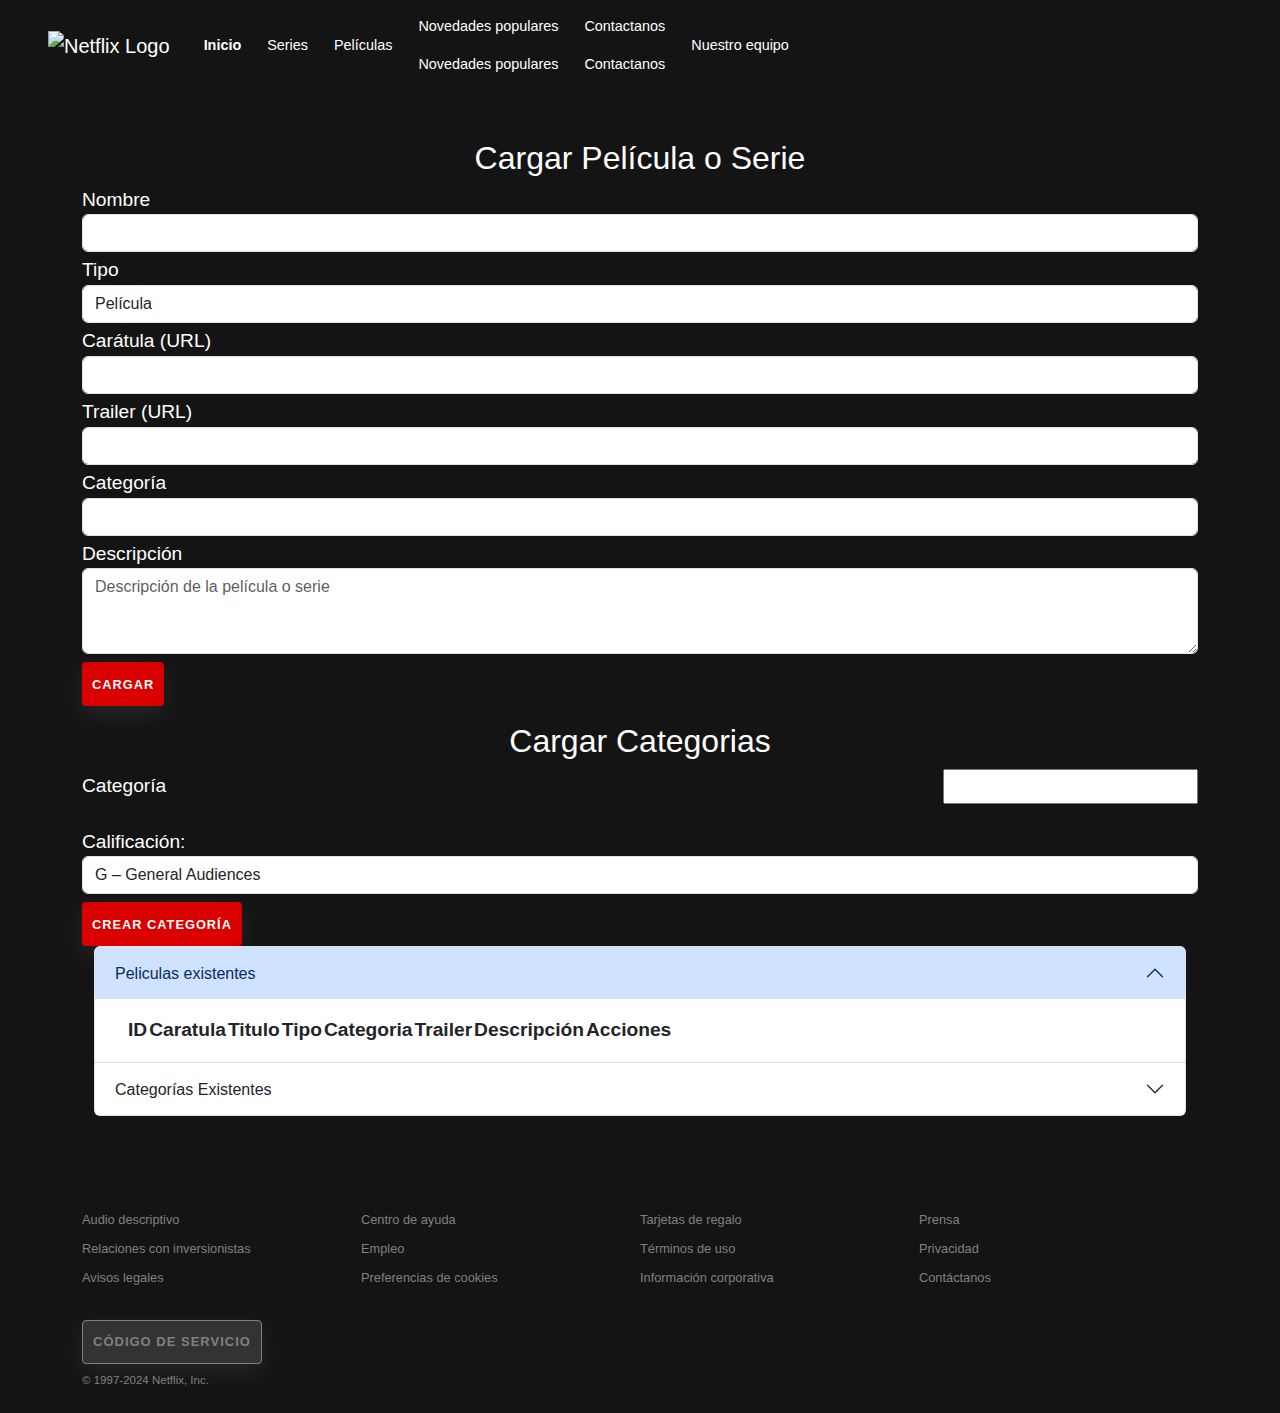
==== pages/admin.html @ c62359a5 "Mergeado con correccionFinal2" ====
<!DOCTYPE html>
<html lang="es">
  <head>
  <head>
    <meta charset="UTF-8" />
    <meta name="viewport" content="width=device-width, initial-scale=1.0" />
    <meta
      name="keywords"
      content="Netflix, netflix, streaming, movies, series, premieres"
    />
    <meta
      name="description"
      content="Segundo proyecto de Rolling imitacion de Netflix"
    />
    <meta
      name="author"
      content="Grupo 2: Jose Lobo, Santiago Puertas, Leandro Vinticol"
    />
    <link
      rel="shortcut icon"
      href="https://seeklogo.com/images/N/netflix-n-logo-0F1ED3EBEB-seeklogo.com.png"
      type="image/x-icon"
    />
    <link
      rel="shortcut icon"
      href="https://seeklogo.com/images/N/netflix-n-logo-0F1ED3EBEB-seeklogo.com.png"
      type="image/x-icon"
    />
    <link
      href="https://cdn.jsdelivr.net/npm/bootstrap@5.3.3/dist/css/bootstrap.min.css"
      rel="stylesheet"
      integrity="sha384-QWTKZyjpPEjISv5WaRU9OFeRpok6YctnYmDr5pNlyT2bRjXh0JMhjY6hW+ALEwIH"
      crossorigin="anonymous"
    />
    <script
      src="https://cdn.jsdelivr.net/npm/bootstrap@5.3.3/dist/js/bootstrap.bundle.min.js"
      integrity="sha384-YvpcrYf0tY3lHB60NNkmXc5s9fDVZLESaAA55NDzOxhy9GkcIdslK1eN7N6jIeHz"
      crossorigin="anonymous"
    ></script>
    <script
      defer
      src="https://cdn.jsdelivr.net/npm/bootstrap@5.3.3/dist/js/bootstrap.bundle.min.js"
      integrity="sha384-YvpcrYf0tY3lHB60NNkmXc5s9fDVZLESaAA55NDzOxhy9GkcIdslK1eN7N6jIeHz"
      crossorigin="anonymous"
    ></script>
    <script
      src="https://kit.fontawesome.com/3926a4efb9.js"
      crossorigin="anonymous"
    ></script>
    <link rel="stylesheet" href="../css/common.css" />
    <link rel="stylesheet" href="../css/common.css" />
    <link rel="stylesheet" href="../css/styles.css" />
    <title>Administrador</title>
  </head>
  <body class="p-0">
    <header>
      <div class="justify-content-between">
        <nav id="navbar" class="navbar navbar-expand-lg navbar-dark px-5">
          <a class="navbar-brand" href="../index.html">
            <img
              src="https://www.freepnglogos.com/uploads/netflix-logo-0.png"
              width="100"
              alt="Netflix Logo"
            />
          </a>
          <button
            class="navbar-toggler"
            type="button"
            data-bs-toggle="collapse"
            data-bs-target="#navbarNav"
            aria-controls="navbarNav"
            aria-expanded="false"
            aria-label="Toggle navigation"
          >
            <span class="navbar-toggler-icon"></span>
          </button>
          <div class="collapse navbar-collapse" id="navbarNav">
            <ul class="navbar-nav me-auto d-flex align-items-center">
              <li class="nav-item">
                <a class="nav-link active" href="../index.html">Inicio</a>
              </li>
              <li class="nav-item">
                <a class="nav-link" href="./error404.html">Series</a>
              </li>
              <li class="nav-item">
                <a class="nav-link" href="./error404.html">Películas</a>
              </li>
              <li class="nav-item">
                <a class="nav-link" href="./error404.html">Novedades populares</a>
                <a class="nav-link" href="./error404.html"
                  >Novedades populares</a
                >
              </li>
              <li class="nav-item">
                <a class="nav-link" href="./contactanos.html">Contactanos</a>
                <a class="nav-link" href="./contactanos.html">Contactanos</a>
              </li>
              <li class="nav-item">
                <a class="nav-link" href="./nuestroEquipo.html"
                  >Nuestro equipo</a
                >
              </li>
            </ul>
            <div class="d-flex align-items-center ms-auto text-light">
              <button
                class="search-btn nav-link"
                data-bs-toggle="modal"
                data-bs-target="#searchModal"
              >
                <i class="fas fa-search"></i>
              </button>
              <a class="nav-link" href="#"><i class="fas fa-bell"></i></a>
              <a
                class="ms-2"
                id="btnLogin"
                type="button"
                class="text-center"
                data-bs-toggle="modal"
                data-bs-target="#modal"
              >
                <i class="fas fa-user-circle"></i>
              </a>
            </div>
          </div>
        </nav>
      </div>
    </header>
    <main>
      <!-- Modal del buscador -->
      <div
        class="modal fade search-modal"
        id="searchModal"
        tabindex="-1"
        aria-labelledby="searchModalLabel"
        aria-hidden="true"
      >
        <div class="modal-dialog">
          <div class="modal-content">
            <div class="modal-header">
              <h5 class="modal-title" id="searchModalLabel">Buscar</h5>
              <button
                type="button"
                class="btn-close"
                data-bs-dismiss="modal"
                aria-label="Close"
              ></button>
            </div>
            <div class="modal-body list-modal">
              <input
                type="text"
                id="searchInput"
                class="form-control"
                placeholder="Pelicula o Categoria"
              />
              <ul id="searchResults" class="list-group mt-3"></ul>
            </div>
          </div>
        </div>
      </div>
      <div class="container mt-5 text-white">
        <h2 class="text-center">Cargar Película o Serie</h2>
        <article id="alert-edicion-peli" class="alert alert-warning d-none">
          Atencion: estás editando la pelicula
          <span id="peli-edicion"></span>
        </article>
        <form id="formularioPeliculas">
          <div class="form-group my-1">
            <label for="nombre">Nombre</label>
            <input
              type="text"
              class="form-control"
              id="nombre"
              placeholder="Nombre de la película o serie"
            />
          </div>
          <div class="form-group my-1">
            <label for="tipo">Tipo</label>
            <select class="form-control" id="tipo">
              <option value="pelicula">Película</option>
              <option value="serie">Serie</option>
            </select>
          </div>
          <div class="form-group my-1">
            <label for="caratula">Carátula (URL)</label>
            <input
              type="text"
              class="form-control"
              id="caratula"
              placeholder="URL de la imagen de la carátula"
            />
          </div>
          <div class="form-group my-1">
            <label for="trailer">Trailer (URL)</label>
            <input
              type="text"
              class="form-control"
              id="trailer"
              placeholder="URL del trailer"
            />
          </div>
          <div class="form-group my-1">
            <label for="categoria">Categoría</label>
            <select class="form-control" id="categoria">
              <option value="accion">Acción</option>
              <option value="comedia">Comedia</option>
              <option value="drama">Drama</option>
              <option value="fantasia">Fantasía</option>
              <option value="terror">Terror</option>
              <option value="documental">Documental</option>
            </select>
          </div>
          <div class="form-group">
            <label for="descripcion">Descripción</label>
            <textarea
              class="form-control"
              id="descripcion"
              rows="3"
              placeholder="Descripción de la película o serie"
            ></textarea>
          </div>
          <button type="submit" class="btn bred btn-block mt-2" id="formulario">
            Cargar
          </button>
          <button
            id="button-cancelar"
            type="button"
            class="d-none btn btn-secondary"
          >
            Cancelar edicion
          </button>
        </form>
      </div>

      <div class="text-white container my-3">
        <h2 class="text-center">Cargar Categorias</h2>
        <div>
          <form
            id="categoriaForma"
            class="form-inline d-flex justify-content-between align-items-center"
          >
            <label for="categoria">Categoría</label
            ><input type="text" id="nombreCat" name="nombre" />
          
        </div>
        <div>
          <div class="mt-4">
            <label for="calificacion">Calificación:</label>
            <select class="form-control" id="calificacion">
              <option value="G">G – General Audiences</option>
              <option value="PG">PG – Parental Guidance Suggested</option>
              <option value="PG-13">PG-13 – Parents Strongly Cautioned</option>
              <option value="R">R – Restricted</option>
              <option value="NC-17">NC-17 – Adults Only</option>
            </select>
          </div>
          <div>
            <button
              type="submit"
              class="btn bred btn-block mt-2"
              id="categoriaForm"
            >
              Crear Categoría
            </button>
          </form>
          </div>
        </div>
      </form>
      <div class="accordion container" id="accordion">
        <div class="accordion-item">
          <h2 class="accordion-header">
            <button
              class="accordion-button"
              type="button"
              data-bs-toggle="collapse"
              data-bs-target="#collapseOne"
              aria-expanded="true"
              aria-controls="collapseOne"
            >
              Peliculas existentes
            </button>
          </h2>
          <div
            id="collapseOne"
            class="accordion-collapse collapse show"
            data-bs-parent="#accordion"
          >
            <div class="accordion-body">
              <div class="container">
                <table>
                  <thead>
                    <tr>
                      <th>ID</th>
                      <th>Caratula</th>
                      <th>Titulo</th>
                      <th>Tipo</th>
                      <th>Categoria</th>
                      <th>Trailer</th>
                      <th>Descripción</th>
                      <th>Acciones</th>
                    </tr>
                  </thead>
                  <tbody id="tbody-peliculas"></tbody>
                </table>
              </div>
            </div>
          </div>
        </div>
        <div class="accordion-item">
          <h2 class="accordion-header">
            <button
              class="accordion-button collapsed"
              type="button"
              data-bs-toggle="collapse"
              data-bs-target="#collapseTwo"
              aria-expanded="false"
              aria-controls="collapseTwo"
            >
              Categorías Existentes
            </button>
          </h2>
          <div
            id="collapseTwo"
            class="accordion-collapse collapse"
            data-bs-parent="#accordion"
          >
            <div class="accordion-body">
              <div class="container">
                <h4>Categorías Existentes</h4>
                <table id="tablaCategorias">
                  <thead>
                    <tr>
                      <th>Nombre</th>
                      <th>Calificación</th>
                      <th>Acciones</th>
                    </tr>
                  </thead>
                  <tbody></tbody>
                </table>
              </div>
            </div>
          </div>
        </div>
      </div>
    </main>
    <footer class="footer mt-4 py-4 text-white">
      <div class="container">
        <div class="row">
          <div class="col-md-12 mb-3">
            <a href="https://www.facebook.com/Netflixmx" class="social-icon"
              ><i class="fab fa-facebook-f"></i
            ></a>
            <a href="https://www.instagram.com/NetflixLAT/" class="social-icon"
              ><i class="fab fa-instagram"></i
            ></a>
            <a href="https://x.com/netflixLAT" class="social-icon"
              ><i class="fab fa-twitter"></i
            ></a>
            <a
              href="https://www.youtube.com/channel/UC5ZiUaIJ2b5dYBYGf5iEUrA"
              class="social-icon"
              ><i class="fab fa-youtube"></i
            ></a>
          </div>
          <div class="row">
            <div class="col-sm-6 col-md-3">
              <ul class="text-start">
                <li><a href="./error404.html">Audio descriptivo</a></li>
                <li><a href="./error404.html">Relaciones con inversionistas</a></li>
                <li><a href="./error404.html">Avisos legales</a></li>
              </ul>
            </div>
            <div class="col-sm-6 col-md-3">
              <ul class="text-start">
                <li><a href="./error404.html">Centro de ayuda</a></li>
                <li><a href="./error404.html">Empleo</a></li>
                <li><a href="./error404.html">Preferencias de cookies</a></li>
              </ul>
            </div>
            <div class="col-sm-6 col-md-3">
              <ul class="text-start">
                <li><a href="./error404.html">Tarjetas de regalo</a></li>
                <li><a href="./error404.html">Términos de uso</a></li>
                <li><a href="./error404.html">Información corporativa</a></li>
              </ul>
            </div>
            <div class="col-sm-6 col-md-3">
              <ul class="text-start">
                <li><a href="./error404.html">Prensa</a></li>
                <li><a href="./error404.html">Privacidad</a></li>
                <li><a href="./error404.html">Contáctanos</a></li>
              </ul>
            </div>
          </div>
          <div class="row mt-3">
            <div class="col-md-12">
              <button class="btn btn-sm">Código de servicio</button>
              <p class="mt-2">© 1997-2024 Netflix, Inc.</p>
            </div>
          </div>
        </div>
      </div>
    </footer>
  </body>
  <script type="module" src="/js/admin/app.js"></script>
  <script type="module" src="/js/admin/objs/Categoria.js"></script>
  <script src="https://cdn.jsdelivr.net/npm/sweetalert2@11"></script>
  <script type="module" src="../js/common.js"></script>
</html>
---- css/common.css ----
:root {
  --red: #db0000;
  --background: #141414;
  --secondary: #808080;
}

::-webkit-scrollbar {
  width: 10px;
}

::-webkit-scrollbar-track {
  background: var(--background);
}

::-webkit-scrollbar-thumb {
  background-color: var(--red);
  border-radius: 10px;
}

#btnLogin {
  background-color: transparent;
  border: none;
  color: #db0b10;
}

.invert {
  filter: invert(1);
}

header {
  transition: background-color 0.1s;
  background-color: rgba(0, 0, 0, 0.7);
  font-size: 0.9rem;
}

main {
  background-color: #141414;
  width: 100%;
  height: 100%;
  & .bred {
    padding: 5px 10px;
    color: #ffffff;
    background-color: var(--red);
    font-size: 0.8rem;
    &:hover {
      background: #db000093;
    }
  }
}

body {
  background: var(--background);
  font-family: "Open Sans", sans-serif;
  font-size: larger;
}

footer {
  font-size: 0.8rem;
}
h1,
h2,
p,
label {
  color: white;
}

.contenedor {
  width: 90%;
  margin: auto;
}

.navbar {
  transition: background-color 0.5s;
}

.navbar.transparent {
  background-color: transparent;
}

.navbar.solid {
  background-color: var(--background);
}

.navbar-nav .nav-item .nav-link {
  color: #ffffff;
}
.navbar-nav .nav-item .nav-link.active {
  font-weight: bold;
}
.navbar-nav .nav-item .nav-link:hover {
  color: #b3b3b3;
}

.custom-input {
  background-color: rgba(255, 255, 255, 0.5);
  border: 1px solid rgba(255, 255, 255, 0.5);
  color: #ffffff;
}

.custom-input::placeholder {
  color: rgba(255, 255, 255, 0.7);
}

.custom-input:focus {
  background-color: rgba(255, 255, 255, 0.7);
  border: 1px solid rgba(255, 255, 255, 0.7);
  outline: none;
}

.navbar .form-control.me-2 {
  margin-right: 10px;
}

.navbar .nav-link {
  margin-left: 10px;
}

.search-btn {
  background: none;
  color: #ffffff;
  border: none;
  cursor: pointer;
  font-size: 0.9rem;
}

.search-modal .modal-content {
  background: rgba(0, 0, 0, 0.8);
  color: #ffffff;
  border: none;
}

.search-modal .form-control {
  background: transparent;
  border: 1px solid #ffffff;
  color: #ffffff;
}

.search-modal .form-control::placeholder {
  color: #ccc;
}

#searchResults {
  max-height: 200px;
  overflow-y: auto;
}

#searchResults .list-group-item {
  cursor: pointer;
  background-color: var(--background);
  & a{
    text-decoration: none;
    color: #ffffff;
  }
}

#searchResults .list-group-item:hover {
  background-color: rgba(255, 255, 255, 0.1);
}

.footer {
  border-top: 1px solid var(--background);
}

.footer ul {
  padding: 0;
  list-style: none;
  text-align: center;
}

.footer ul li {
  margin-bottom: 10px;
}

.footer ul li a {
  color: var(--secondary);
  text-decoration: none;
}

.footer ul li a:hover {
  text-decoration: underline;
}

.footer .social-icon {
  font-size: 1.5em;
  margin: 0 10px;
  color: #ccc;
  text-decoration: none;
}

.footer .social-icon:hover {
  color: #ffffff;
}

.footer p {
  margin: 0;
  font-size: 0.9em;
  color: var(--secondary);
}

.footer button {
  border: 1px solid var(--secondary);
  color: var(--secondary);
  padding: 5px 10px;
  cursor: pointer;
}

.footer button:hover {
  color: #ffffff;
  border-color: #ffffff;
}

@media screen and (max-width: 800px) {
  header .logotipo {
    margin-bottom: 10px;
    font-size: 30px;
  }

  .pelicula-principal {
    font-size: 14px;
  }

  .pelicula-principal .descripcion {
    max-width: 100%;
  }

  .navbar {
    background-color: var(--background) !important;
    transition: background-color 0.3s ease;
  }

  .navbar-nav .nav-item {
    text-align: start;
    margin: 10px 0;
  }

  .navbar-nav .nav-item .nav-link {
    padding: 0.5rem 1rem;
  }

  .navbar-collapse {
    text-align: center;
  }

  .peliculas-carousel .contenedor-carousel {
    overflow: visible;
  }

  .peliculas-carousel .contenedor-carousel .carousel {
    display: grid;
    grid-template-columns: repeat(3, 1fr);
    gap: 20px;
  }

  .peliculas-carousel .indicadores,
  .peliculas-carousel .flecha-izquierda,
  .peliculas-carousel .flecha-derecha,
  .peliculas-carousel
    .contenedor-principal
    .contenedor-carousel
    .carousel
    .pelicula-hidden {
    display: none;
  }
}

.modal-content {
  background: transparent;
  border: none;
  box-shadow: none;
}
.modal {
  backdrop-filter: blur(15px);
  background-color: #0000000e;
}
h6 span {
  padding: 0 20px;
  text-transform: uppercase;
  font-weight: 700;
}
a {
  cursor: pointer;
  transition: all 200ms linear;
}
a:hover {
  text-decoration: none;
}
.link {
  color: #ffffff;
}
.link:hover {
  color: #ffffff;
}
.rojo-netflix {
  color: #db0000;
}

[type="checkbox"]:checked,
[type="checkbox"]:not(:checked) {
  position: absolute;
  left: -9999px;
}
.checkbox:checked + label,
.checkbox:not(:checked) + label {
  position: relative;
  display: block;
  text-align: center;
  width: 60px;
  height: 16px;
  border-radius: 8px;
  padding: 0;
  margin: 10px auto;
  cursor: pointer;
  background-color: #ffffff;
}
.checkbox:checked + label:before,
.checkbox:not(:checked) + label:before {
  position: absolute;
  display: block;
  width: 36px;
  height: 36px;
  border-radius: 50%;
  color: #ffffff;
  background-color: #831010;
  font-family: "unicons";
  content: "\eb4f";
  z-index: 20;
  top: -10px;
  left: -10px;
  line-height: 36px;
  text-align: center;
  font-size: 24px;
  transition: all 0.5s ease;
}
.checkbox:checked + label:before {
  transform: translateX(44px) rotate(-270deg);
}

.card-3d-wrap {
  position: relative;
  width: 440px;
  max-width: 100%;
  height: 400px;
  -webkit-transform-style: preserve-3d;
  transform-style: preserve-3d;
  perspective: 800px;
  margin-top: 60px;
}
.card-3d-wrapper {
  width: 100%;
  height: 100%;
  position: absolute;
  top: 0;
  left: 0;
  -webkit-transform-style: preserve-3d;
  transform-style: preserve-3d;
  transition: all 600ms ease-out;
}
.card-front,
.card-back {
  width: 100%;
  height: 100%;
  background-color: #141414;

  background-position: bottom center;
  background-repeat: no-repeat;
  background-size: 300%;
  position: absolute;
  border-radius: 6px;
  left: 0;
  top: 0;
  -webkit-transform-style: preserve-3d;
  transform-style: preserve-3d;
  -webkit-backface-visibility: hidden;
  -moz-backface-visibility: hidden;
  -o-backface-visibility: hidden;
  backface-visibility: hidden;
}
.card-back {
  transform: rotateY(180deg);
}
.checkbox:checked ~ .card-3d-wrap .card-3d-wrapper {
  transform: rotateY(180deg);
}
.center-wrap {
  position: absolute;
  width: 100%;
  padding: 0 35px;
  top: 50%;
  left: 0;
  transform: translate3d(0, -50%, 35px) perspective(100px);
  z-index: 20;
  display: block;
}

.form-group {
  position: relative;
  display: block;
  margin: 0;
  padding: 0;
}
.form-style {
  padding: 13px 20px;
  padding-left: 55px;
  height: 48px;
  width: 100%;
  font-weight: 500;
  border-radius: 4px;
  font-size: 14px;
  line-height: 22px;
  letter-spacing: 0.5px;
  outline: none;
  color: #ffffff;
  background-color: #333333;
  border: none;
  -webkit-transition: all 200ms linear;
  transition: all 200ms linear;
  box-shadow: 0 4px 8px 0 rgba(175, 154, 154, 0.2);
}
.form-style:focus,
.form-style:active {
  border: none;
  outline: none;
  box-shadow: 0 4px 8px 0 rgba(21, 21, 21, 0.2);
}
.input-icon {
  position: absolute;
  top: 0;
  left: 18px;
  height: 48px;
  font-size: 24px;
  line-height: 48px;
  text-align: left;
  color: #db0000;
  -webkit-transition: all 200ms linear;
  transition: all 200ms linear;
}

.form-group input:-ms-input-placeholder {
  color: #ffffff;
  opacity: 0.7;
  -webkit-transition: all 200ms linear;
  transition: all 200ms linear;
}
.form-group input::-moz-placeholder {
  color: #ffffff;
  opacity: 0.7;
  -webkit-transition: all 200ms linear;
  transition: all 200ms linear;
}
.form-group input:-moz-placeholder {
  color: #ffffff;
  opacity: 0.7;
  -webkit-transition: all 200ms linear;
  transition: all 200ms linear;
}
.form-group input::-webkit-input-placeholder {
  color: #ffffff;
  opacity: 0.7;
  -webkit-transition: all 200ms linear;
  transition: all 200ms linear;
}
.form-group input:focus:-ms-input-placeholder {
  opacity: 0;
  -webkit-transition: all 200ms linear;
  transition: all 200ms linear;
}
.form-group input:focus::-moz-placeholder {
  opacity: 0;
  -webkit-transition: all 200ms linear;
  transition: all 200ms linear;
}
.form-group input:focus:-moz-placeholder {
  opacity: 0;
  -webkit-transition: all 200ms linear;
  transition: all 200ms linear;
}
.form-group input:focus::-webkit-input-placeholder {
  opacity: 0;
  -webkit-transition: all 200ms linear;
  transition: all 200ms linear;
}

.btn {
  border-radius: 4px;
  height: 44px;
  font-size: 13px;
  font-weight: 600;
  text-transform: uppercase;
  -webkit-transition: all 200ms linear;
  transition: all 200ms linear;
  padding: 0 30px;
  letter-spacing: 1px;
  display: -webkit-inline-flex;
  display: -ms-inline-flexbox;
  display: inline-flex;
  -webkit-align-items: center;
  -moz-align-items: center;
  -ms-align-items: center;
  align-items: center;
  -webkit-justify-content: center;
  -moz-justify-content: center;
  -ms-justify-content: center;
  justify-content: center;
  -ms-flex-pack: center;
  text-align: center;
  border: none;
  background-color: #333333;
  color: #db0000;
  box-shadow: 0 8px 24px 0 #ffffff15;
}
.btn:active,
.btn:focus {
  background-color: #333333;
  color: #ffffff;
  box-shadow: 0 8px 24px 0 rgba(153, 6, 6, 0.404);
}
.btn:hover {
  background-color: #333333;
  color: #ffffff;
  box-shadow: 0 8px 24px 0 rgba(153, 6, 6, 0.404);
}

.blurred-background .content {
  position: relative;
  z-index: 2;
}

.logo {
  position: absolute;
  top: 30px;
  right: 30px;
  display: block;
  z-index: 100;
  transition: all 250ms linear;
}
.logo img {
  height: 26px;
  width: auto;
  display: block;
}
---- css/common.css ----
:root {
  --red: #db0000;
  --background: #141414;
  --secondary: #808080;
}

::-webkit-scrollbar {
  width: 10px;
}

::-webkit-scrollbar-track {
  background: var(--background);
}

::-webkit-scrollbar-thumb {
  background-color: var(--red);
  border-radius: 10px;
}

#btnLogin {
  background-color: transparent;
  border: none;
  color: #db0b10;
}

.invert {
  filter: invert(1);
}

header {
  transition: background-color 0.1s;
  background-color: rgba(0, 0, 0, 0.7);
  font-size: 0.9rem;
}

main {
  background-color: #141414;
  width: 100%;
  height: 100%;
  & .bred {
    padding: 5px 10px;
    color: #ffffff;
    background-color: var(--red);
    font-size: 0.8rem;
    &:hover {
      background: #db000093;
    }
  }
}

body {
  background: var(--background);
  font-family: "Open Sans", sans-serif;
  font-size: larger;
}

footer {
  font-size: 0.8rem;
}
h1,
h2,
p,
label {
  color: white;
}

.contenedor {
  width: 90%;
  margin: auto;
}

.navbar {
  transition: background-color 0.5s;
}

.navbar.transparent {
  background-color: transparent;
}

.navbar.solid {
  background-color: var(--background);
}

.navbar-nav .nav-item .nav-link {
  color: #ffffff;
}
.navbar-nav .nav-item .nav-link.active {
  font-weight: bold;
}
.navbar-nav .nav-item .nav-link:hover {
  color: #b3b3b3;
}

.custom-input {
  background-color: rgba(255, 255, 255, 0.5);
  border: 1px solid rgba(255, 255, 255, 0.5);
  color: #ffffff;
}

.custom-input::placeholder {
  color: rgba(255, 255, 255, 0.7);
}

.custom-input:focus {
  background-color: rgba(255, 255, 255, 0.7);
  border: 1px solid rgba(255, 255, 255, 0.7);
  outline: none;
}

.navbar .form-control.me-2 {
  margin-right: 10px;
}

.navbar .nav-link {
  margin-left: 10px;
}

.search-btn {
  background: none;
  color: #ffffff;
  border: none;
  cursor: pointer;
  font-size: 0.9rem;
}

.search-modal .modal-content {
  background: rgba(0, 0, 0, 0.8);
  color: #ffffff;
  border: none;
}

.search-modal .form-control {
  background: transparent;
  border: 1px solid #ffffff;
  color: #ffffff;
}

.search-modal .form-control::placeholder {
  color: #ccc;
}

#searchResults {
  max-height: 200px;
  overflow-y: auto;
}

#searchResults .list-group-item {
  cursor: pointer;
  background-color: var(--background);
  & a{
    text-decoration: none;
    color: #ffffff;
  }
}

#searchResults .list-group-item:hover {
  background-color: rgba(255, 255, 255, 0.1);
}

.footer {
  border-top: 1px solid var(--background);
}

.footer ul {
  padding: 0;
  list-style: none;
  text-align: center;
}

.footer ul li {
  margin-bottom: 10px;
}

.footer ul li a {
  color: var(--secondary);
  text-decoration: none;
}

.footer ul li a:hover {
  text-decoration: underline;
}

.footer .social-icon {
  font-size: 1.5em;
  margin: 0 10px;
  color: #ccc;
  text-decoration: none;
}

.footer .social-icon:hover {
  color: #ffffff;
}

.footer p {
  margin: 0;
  font-size: 0.9em;
  color: var(--secondary);
}

.footer button {
  border: 1px solid var(--secondary);
  color: var(--secondary);
  padding: 5px 10px;
  cursor: pointer;
}

.footer button:hover {
  color: #ffffff;
  border-color: #ffffff;
}

@media screen and (max-width: 800px) {
  header .logotipo {
    margin-bottom: 10px;
    font-size: 30px;
  }

  .pelicula-principal {
    font-size: 14px;
  }

  .pelicula-principal .descripcion {
    max-width: 100%;
  }

  .navbar {
    background-color: var(--background) !important;
    transition: background-color 0.3s ease;
  }

  .navbar-nav .nav-item {
    text-align: start;
    margin: 10px 0;
  }

  .navbar-nav .nav-item .nav-link {
    padding: 0.5rem 1rem;
  }

  .navbar-collapse {
    text-align: center;
  }

  .peliculas-carousel .contenedor-carousel {
    overflow: visible;
  }

  .peliculas-carousel .contenedor-carousel .carousel {
    display: grid;
    grid-template-columns: repeat(3, 1fr);
    gap: 20px;
  }

  .peliculas-carousel .indicadores,
  .peliculas-carousel .flecha-izquierda,
  .peliculas-carousel .flecha-derecha,
  .peliculas-carousel
    .contenedor-principal
    .contenedor-carousel
    .carousel
    .pelicula-hidden {
    display: none;
  }
}

.modal-content {
  background: transparent;
  border: none;
  box-shadow: none;
}
.modal {
  backdrop-filter: blur(15px);
  background-color: #0000000e;
}
h6 span {
  padding: 0 20px;
  text-transform: uppercase;
  font-weight: 700;
}
a {
  cursor: pointer;
  transition: all 200ms linear;
}
a:hover {
  text-decoration: none;
}
.link {
  color: #ffffff;
}
.link:hover {
  color: #ffffff;
}
.rojo-netflix {
  color: #db0000;
}

[type="checkbox"]:checked,
[type="checkbox"]:not(:checked) {
  position: absolute;
  left: -9999px;
}
.checkbox:checked + label,
.checkbox:not(:checked) + label {
  position: relative;
  display: block;
  text-align: center;
  width: 60px;
  height: 16px;
  border-radius: 8px;
  padding: 0;
  margin: 10px auto;
  cursor: pointer;
  background-color: #ffffff;
}
.checkbox:checked + label:before,
.checkbox:not(:checked) + label:before {
  position: absolute;
  display: block;
  width: 36px;
  height: 36px;
  border-radius: 50%;
  color: #ffffff;
  background-color: #831010;
  font-family: "unicons";
  content: "\eb4f";
  z-index: 20;
  top: -10px;
  left: -10px;
  line-height: 36px;
  text-align: center;
  font-size: 24px;
  transition: all 0.5s ease;
}
.checkbox:checked + label:before {
  transform: translateX(44px) rotate(-270deg);
}

.card-3d-wrap {
  position: relative;
  width: 440px;
  max-width: 100%;
  height: 400px;
  -webkit-transform-style: preserve-3d;
  transform-style: preserve-3d;
  perspective: 800px;
  margin-top: 60px;
}
.card-3d-wrapper {
  width: 100%;
  height: 100%;
  position: absolute;
  top: 0;
  left: 0;
  -webkit-transform-style: preserve-3d;
  transform-style: preserve-3d;
  transition: all 600ms ease-out;
}
.card-front,
.card-back {
  width: 100%;
  height: 100%;
  background-color: #141414;

  background-position: bottom center;
  background-repeat: no-repeat;
  background-size: 300%;
  position: absolute;
  border-radius: 6px;
  left: 0;
  top: 0;
  -webkit-transform-style: preserve-3d;
  transform-style: preserve-3d;
  -webkit-backface-visibility: hidden;
  -moz-backface-visibility: hidden;
  -o-backface-visibility: hidden;
  backface-visibility: hidden;
}
.card-back {
  transform: rotateY(180deg);
}
.checkbox:checked ~ .card-3d-wrap .card-3d-wrapper {
  transform: rotateY(180deg);
}
.center-wrap {
  position: absolute;
  width: 100%;
  padding: 0 35px;
  top: 50%;
  left: 0;
  transform: translate3d(0, -50%, 35px) perspective(100px);
  z-index: 20;
  display: block;
}

.form-group {
  position: relative;
  display: block;
  margin: 0;
  padding: 0;
}
.form-style {
  padding: 13px 20px;
  padding-left: 55px;
  height: 48px;
  width: 100%;
  font-weight: 500;
  border-radius: 4px;
  font-size: 14px;
  line-height: 22px;
  letter-spacing: 0.5px;
  outline: none;
  color: #ffffff;
  background-color: #333333;
  border: none;
  -webkit-transition: all 200ms linear;
  transition: all 200ms linear;
  box-shadow: 0 4px 8px 0 rgba(175, 154, 154, 0.2);
}
.form-style:focus,
.form-style:active {
  border: none;
  outline: none;
  box-shadow: 0 4px 8px 0 rgba(21, 21, 21, 0.2);
}
.input-icon {
  position: absolute;
  top: 0;
  left: 18px;
  height: 48px;
  font-size: 24px;
  line-height: 48px;
  text-align: left;
  color: #db0000;
  -webkit-transition: all 200ms linear;
  transition: all 200ms linear;
}

.form-group input:-ms-input-placeholder {
  color: #ffffff;
  opacity: 0.7;
  -webkit-transition: all 200ms linear;
  transition: all 200ms linear;
}
.form-group input::-moz-placeholder {
  color: #ffffff;
  opacity: 0.7;
  -webkit-transition: all 200ms linear;
  transition: all 200ms linear;
}
.form-group input:-moz-placeholder {
  color: #ffffff;
  opacity: 0.7;
  -webkit-transition: all 200ms linear;
  transition: all 200ms linear;
}
.form-group input::-webkit-input-placeholder {
  color: #ffffff;
  opacity: 0.7;
  -webkit-transition: all 200ms linear;
  transition: all 200ms linear;
}
.form-group input:focus:-ms-input-placeholder {
  opacity: 0;
  -webkit-transition: all 200ms linear;
  transition: all 200ms linear;
}
.form-group input:focus::-moz-placeholder {
  opacity: 0;
  -webkit-transition: all 200ms linear;
  transition: all 200ms linear;
}
.form-group input:focus:-moz-placeholder {
  opacity: 0;
  -webkit-transition: all 200ms linear;
  transition: all 200ms linear;
}
.form-group input:focus::-webkit-input-placeholder {
  opacity: 0;
  -webkit-transition: all 200ms linear;
  transition: all 200ms linear;
}

.btn {
  border-radius: 4px;
  height: 44px;
  font-size: 13px;
  font-weight: 600;
  text-transform: uppercase;
  -webkit-transition: all 200ms linear;
  transition: all 200ms linear;
  padding: 0 30px;
  letter-spacing: 1px;
  display: -webkit-inline-flex;
  display: -ms-inline-flexbox;
  display: inline-flex;
  -webkit-align-items: center;
  -moz-align-items: center;
  -ms-align-items: center;
  align-items: center;
  -webkit-justify-content: center;
  -moz-justify-content: center;
  -ms-justify-content: center;
  justify-content: center;
  -ms-flex-pack: center;
  text-align: center;
  border: none;
  background-color: #333333;
  color: #db0000;
  box-shadow: 0 8px 24px 0 #ffffff15;
}
.btn:active,
.btn:focus {
  background-color: #333333;
  color: #ffffff;
  box-shadow: 0 8px 24px 0 rgba(153, 6, 6, 0.404);
}
.btn:hover {
  background-color: #333333;
  color: #ffffff;
  box-shadow: 0 8px 24px 0 rgba(153, 6, 6, 0.404);
}

.blurred-background .content {
  position: relative;
  z-index: 2;
}

.logo {
  position: absolute;
  top: 30px;
  right: 30px;
  display: block;
  z-index: 100;
  transition: all 250ms linear;
}
.logo img {
  height: 26px;
  width: auto;
  display: block;
}
---- css/styles.css ----
:root {
  --red: #db0000;
  --background: #141414;
  --secondary: #808080;
}

body {
  background: var(--background);
  font-family: "Open Sans", sans-serif;
  padding-top: 70px;
}

/* ---- ----- ----- Header ----- ----- ----- */
.navbar {
  background-color: var(--background);
}
.navbar-nav .nav-item .nav-link {
  color: #ffffff;
}
.navbar-nav .nav-item .nav-link.active {
  font-weight: bold;
}
.navbar-nav .nav-item .nav-link:hover {
  color: #b3b3b3;
}
.navbar-nav .nav-item .nav-link i {
  font-size: 1.2rem;
}

.custom-input {
  background-color: rgba(255, 255, 255, 0.5);
  border: 1px solid rgba(255, 255, 255, 0.5);
  color: #ffffff;
}

.custom-input::placeholder {
  color: rgba(255, 255, 255, 0.7);
}

.custom-input:focus {
  background-color: rgba(255, 255, 255, 0.7);
  border: 1px solid rgba(255, 255, 255, 0.7);
  outline: none;
}

.navbar .form-control .me-2 {
  margin-right: 10px;
}

.navbar .nav-link {
  color: #ffffff;
  margin-left: 10px;
}
/* ---- ----- ----- Main ----- ----- ----- */
main {
  & div {
    & img {
      object-fit: cover;
    }  
  }
  & .tabla-pelis {
    background-color: var(--background);
    & .accordion-button {
      color: #ffffff;
      background-color: var(--background);
    }
    & .accordion-body {
      color: #ffffff;
      background-color: #222222;
      & tr,
      th,
      td {
        font-size: 1rem;
        color: #ffffff;
        background-color: #222222;
        & a {
          color: #ffffff;
        }
      }
    }
  }
}
/* ---- ----- ----- Footer ----- ----- ----- */
.footer {
  border-top: 1px solid var(--background);
}

.footer ul {
  padding: 0;
  list-style: none;
  text-align: center;
}

.footer ul li {
  margin-bottom: 10px;
}

.footer ul li a {
  color: var(--secondary);
  text-decoration: none;
}

.footer ul li a:hover {
  text-decoration: underline;
}

.footer .social-icon {
  font-size: 1.5em;
  margin: 0 10px;
  color: #ccc;
  text-decoration: none;
}

.footer .social-icon:hover {
  color: #ffffff;
}

.footer p {
  margin: 0;
  font-size: 0.9em;
  color: var(--secondary);
}

.footer button {
  border: 1px solid var(--secondary);
  color: var(--secondary);
  padding: 5px 10px;
  cursor: pointer;
}

.footer button:hover {
  color: #ffffff;
  border-color: #ffffff;
}

/* ---- ----- ----- Media Queries ----- ----- ----- */
@media screen and (max-width: 800px) {
  header .logotipo {
    margin-bottom: 10px;
    font-size: 30px;
  }

  .pelicula-principal {
    font-size: 14px;
  }

  .pelicula-principal .descripcion {
    max-width: 100%;
  }

  .navbar {
    background-color: var(--background) !important;
    transition: background-color 0.3s ease;
  }

  .navbar-nav .nav-item {
    text-align: start;
    margin: 10px 0;
  }

  .navbar-nav .nav-item .nav-link {
    padding: 0.5rem 1rem;
  }

  .navbar-collapse {
    text-align: center;
  }

  .peliculas-carousel .contenedor-carousel {
    overflow: visible;
  }

  .peliculas-carousel .contenedor-carousel .carousel {
    display: grid;
    grid-template-columns: repeat(3, 1fr);
    gap: 20px;
  }

  .peliculas-carousel .indicadores,
  .peliculas-carousel .flecha-izquierda,
  .peliculas-carousel .flecha-derecha,
  .peliculas-carousel
    .contenedor-principal
    .contenedor-carousel
    .carousel
    .pelicula-hidden {
    display: none;
  }
}
.imagen-tabla {
  width: 50px;
  height: 50px;
  object-fit: cover;
}
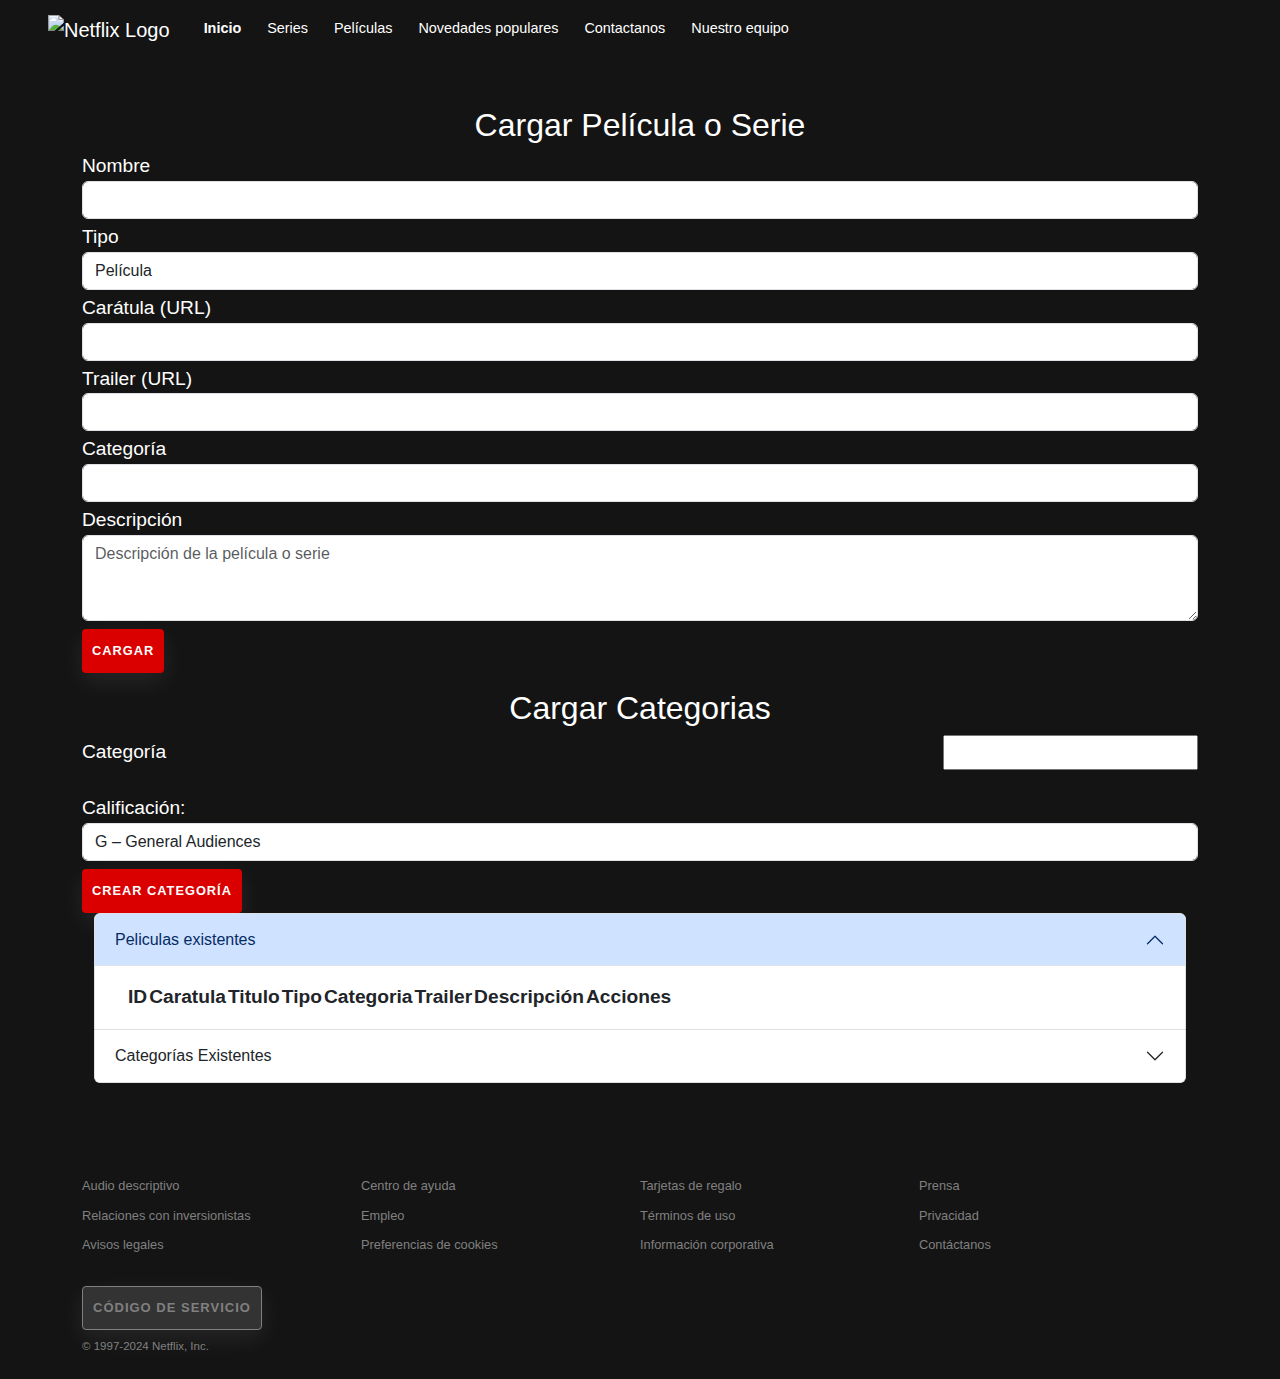
==== commit 8c4ea236: "Navbar terminaa y card dde equipo agregaa" ====
--- a/pages/admin.html
+++ b/pages/admin.html
@@ -87,12 +87,8 @@
               </li>
               <li class="nav-item">
                 <a class="nav-link" href="./error404.html">Novedades populares</a>
-                <a class="nav-link" href="./error404.html"
-                  >Novedades populares</a
-                >
-              </li>
-              <li class="nav-item">
-                <a class="nav-link" href="./contactanos.html">Contactanos</a>
+              </li>
+              <li class="nav-item">
                 <a class="nav-link" href="./contactanos.html">Contactanos</a>
               </li>
               <li class="nav-item">
@@ -109,7 +105,7 @@
               >
                 <i class="fas fa-search"></i>
               </button>
-              <a class="nav-link" href="#"><i class="fas fa-bell"></i></a>
+              <a class="nav-link" href="./error404.html"><i class="fas fa-bell"></i></a>
               <a
                 class="ms-2"
                 id="btnLogin"
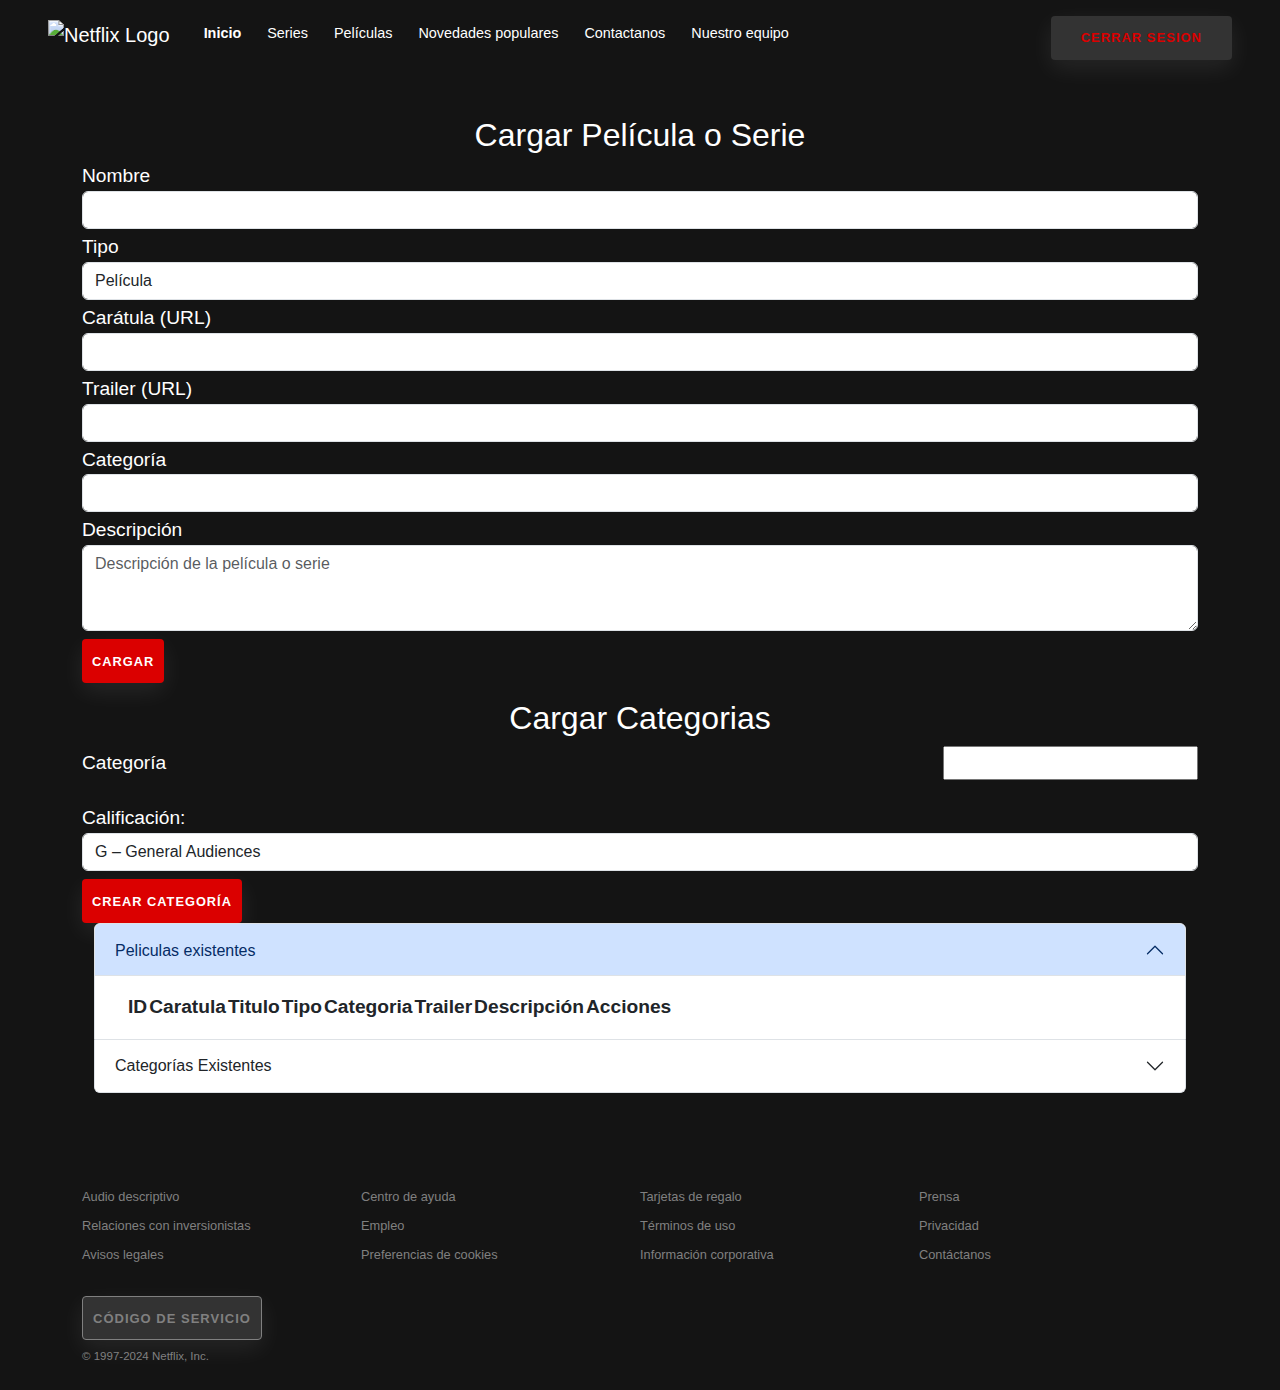
==== commit 319677af: "Se agrego el boton cerrar sesion al admin.html" ====
--- a/pages/admin.html
+++ b/pages/admin.html
@@ -1,6 +1,5 @@
 <!DOCTYPE html>
 <html lang="es">
-  <head>
   <head>
     <meta charset="UTF-8" />
     <meta name="viewport" content="width=device-width, initial-scale=1.0" />
@@ -116,6 +115,7 @@
               >
                 <i class="fas fa-user-circle"></i>
               </a>
+              <a id="btnCerrar" class="btn bred btn-block mt-2 d-none ms-2" href="#">Cerrar sesion</a>
             </div>
           </div>
         </nav>
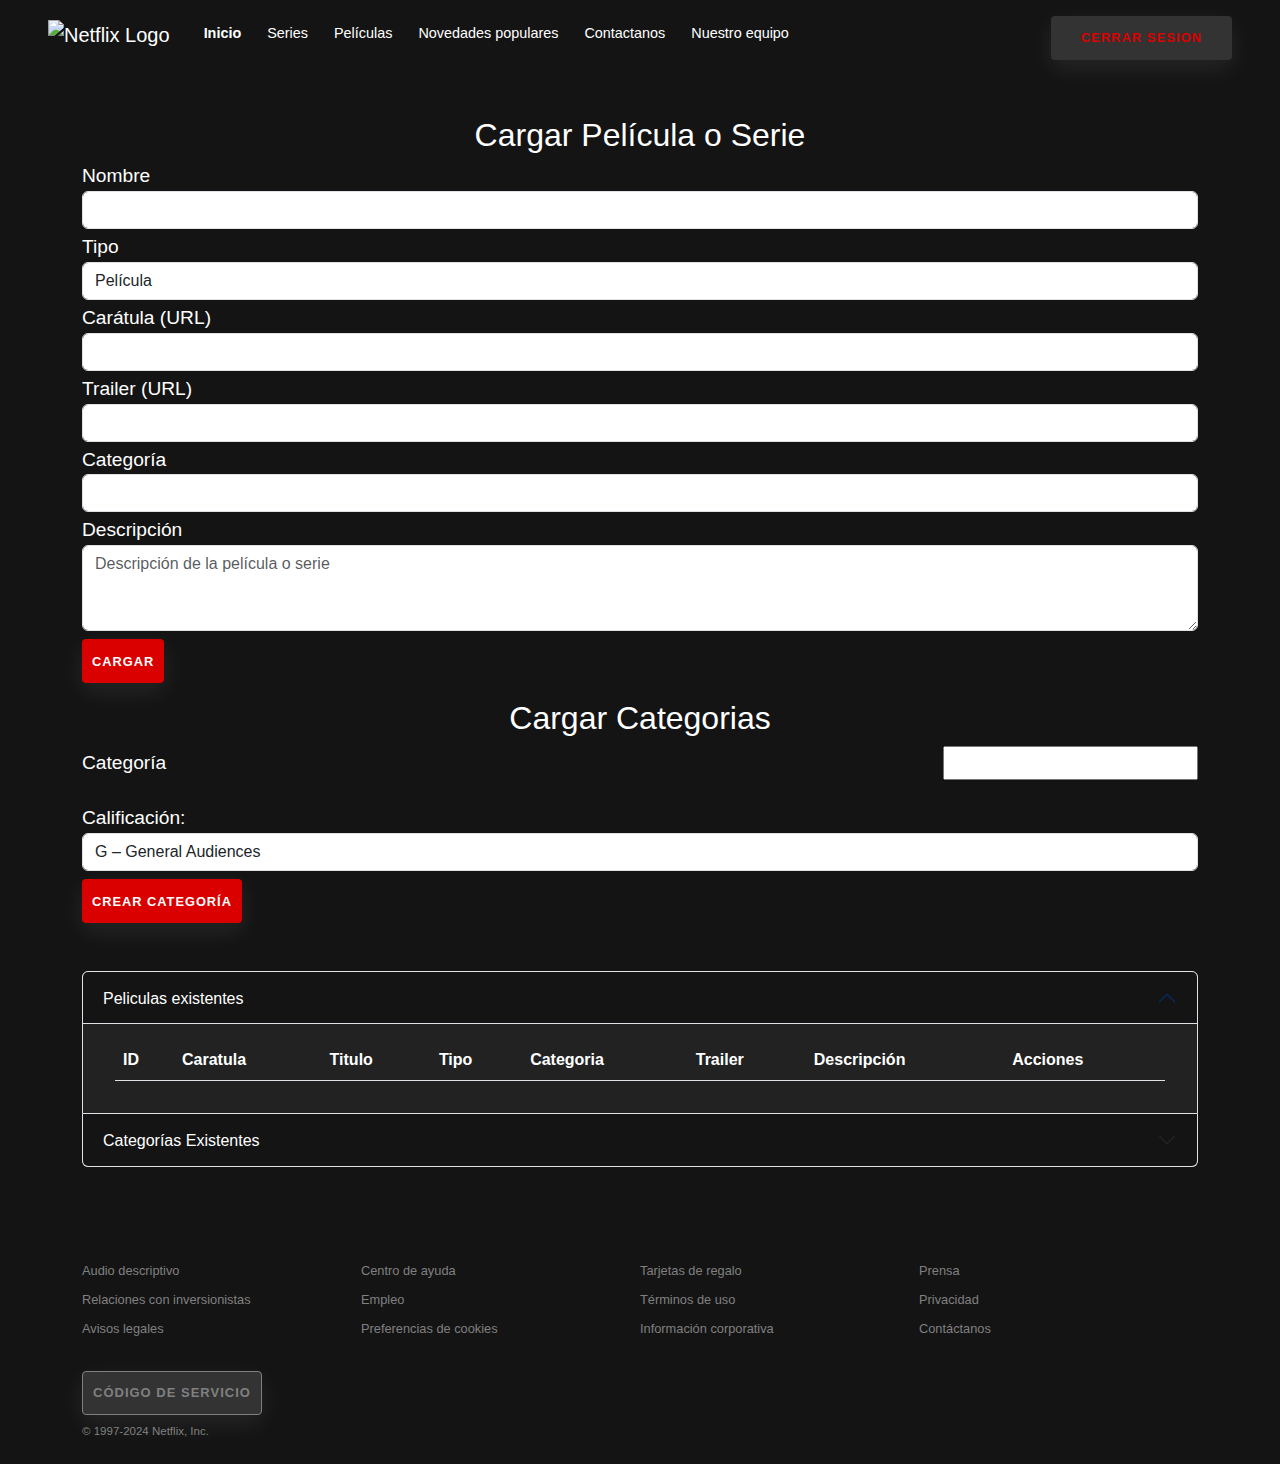
==== commit f249c819: "Solucionado problema del responsive de la tabla de admin.html" ====
--- a/pages/admin.html
+++ b/pages/admin.html
@@ -21,21 +21,11 @@
       type="image/x-icon"
     />
     <link
-      rel="shortcut icon"
-      href="https://seeklogo.com/images/N/netflix-n-logo-0F1ED3EBEB-seeklogo.com.png"
-      type="image/x-icon"
-    />
-    <link
       href="https://cdn.jsdelivr.net/npm/bootstrap@5.3.3/dist/css/bootstrap.min.css"
       rel="stylesheet"
       integrity="sha384-QWTKZyjpPEjISv5WaRU9OFeRpok6YctnYmDr5pNlyT2bRjXh0JMhjY6hW+ALEwIH"
       crossorigin="anonymous"
     />
-    <script
-      src="https://cdn.jsdelivr.net/npm/bootstrap@5.3.3/dist/js/bootstrap.bundle.min.js"
-      integrity="sha384-YvpcrYf0tY3lHB60NNkmXc5s9fDVZLESaAA55NDzOxhy9GkcIdslK1eN7N6jIeHz"
-      crossorigin="anonymous"
-    ></script>
     <script
       defer
       src="https://cdn.jsdelivr.net/npm/bootstrap@5.3.3/dist/js/bootstrap.bundle.min.js"
@@ -85,7 +75,9 @@
                 <a class="nav-link" href="./error404.html">Películas</a>
               </li>
               <li class="nav-item">
-                <a class="nav-link" href="./error404.html">Novedades populares</a>
+                <a class="nav-link" href="./error404.html"
+                  >Novedades populares</a
+                >
               </li>
               <li class="nav-item">
                 <a class="nav-link" href="./contactanos.html">Contactanos</a>
@@ -104,7 +96,9 @@
               >
                 <i class="fas fa-search"></i>
               </button>
-              <a class="nav-link" href="./error404.html"><i class="fas fa-bell"></i></a>
+              <a class="nav-link" href="./error404.html"
+                ><i class="fas fa-bell"></i
+              ></a>
               <a
                 class="ms-2"
                 id="btnLogin"
@@ -115,7 +109,12 @@
               >
                 <i class="fas fa-user-circle"></i>
               </a>
-              <a id="btnCerrar" class="btn bred btn-block mt-2 d-none ms-2" href="#">Cerrar sesion</a>
+              <a
+                id="btnCerrar"
+                class="btn bred btn-block mt-2 d-none ms-2"
+                href="#"
+                >Cerrar sesion</a
+              >
             </div>
           </div>
         </nav>
@@ -236,7 +235,7 @@
           >
             <label for="categoria">Categoría</label
             ><input type="text" id="nombreCat" name="nombre" />
-          
+          </form>
         </div>
         <div>
           <div class="mt-4">
@@ -257,11 +256,11 @@
             >
               Crear Categoría
             </button>
-          </form>
-          </div>
-        </div>
-      </form>
-      <div class="accordion container" id="accordion">
+          </div>
+        </div>
+      </div>
+
+      <div class="accordion mt-5 container tabla-pelis" id="accordion">
         <div class="accordion-item">
           <h2 class="accordion-header">
             <button
@@ -281,8 +280,8 @@
             data-bs-parent="#accordion"
           >
             <div class="accordion-body">
-              <div class="container">
-                <table>
+              <div class="container table-responsive">
+                <table class="table">
                   <thead>
                     <tr>
                       <th>ID</th>
@@ -361,7 +360,9 @@
             <div class="col-sm-6 col-md-3">
               <ul class="text-start">
                 <li><a href="./error404.html">Audio descriptivo</a></li>
-                <li><a href="./error404.html">Relaciones con inversionistas</a></li>
+                <li>
+                  <a href="./error404.html">Relaciones con inversionistas</a>
+                </li>
                 <li><a href="./error404.html">Avisos legales</a></li>
               </ul>
             </div>
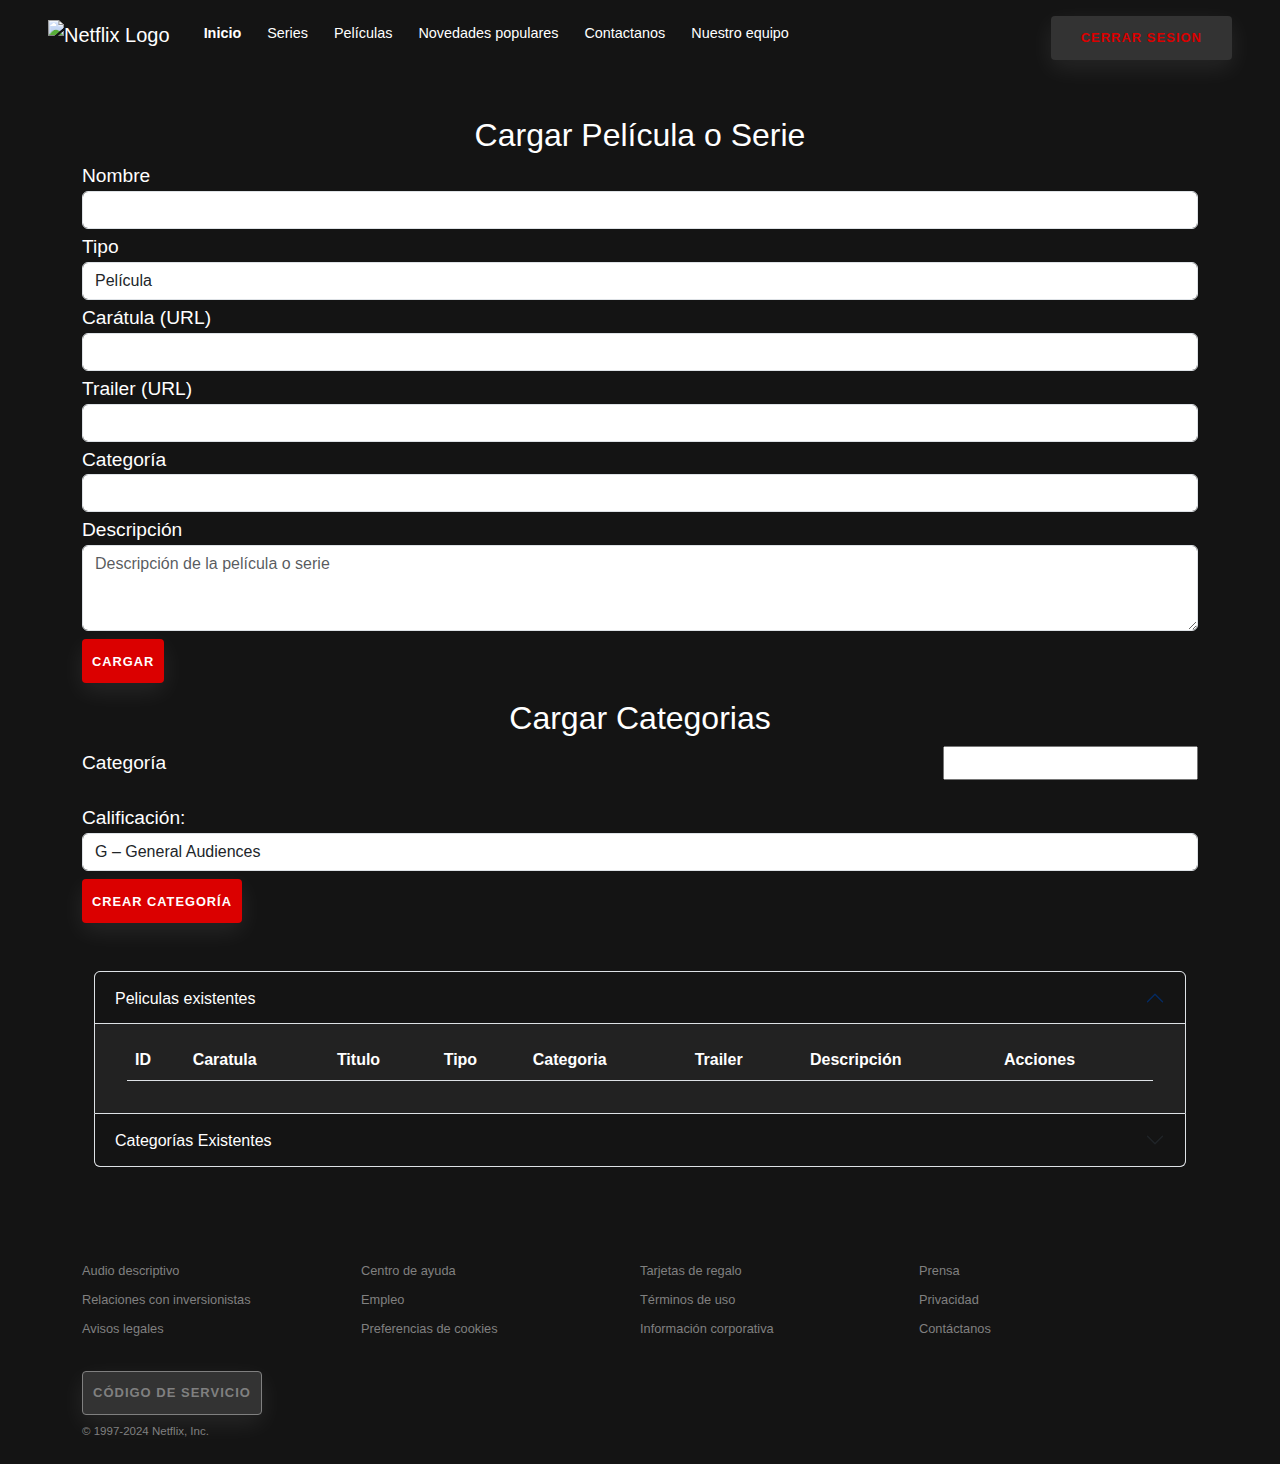
==== commit a6b4b6d7: "resolvi error de nav" ====
--- a/pages/admin.html
+++ b/pages/admin.html
@@ -20,12 +20,14 @@
       href="https://seeklogo.com/images/N/netflix-n-logo-0F1ED3EBEB-seeklogo.com.png"
       type="image/x-icon"
     />
+   
     <link
       href="https://cdn.jsdelivr.net/npm/bootstrap@5.3.3/dist/css/bootstrap.min.css"
       rel="stylesheet"
       integrity="sha384-QWTKZyjpPEjISv5WaRU9OFeRpok6YctnYmDr5pNlyT2bRjXh0JMhjY6hW+ALEwIH"
       crossorigin="anonymous"
     />
+    
     <script
       defer
       src="https://cdn.jsdelivr.net/npm/bootstrap@5.3.3/dist/js/bootstrap.bundle.min.js"
@@ -75,9 +77,7 @@
                 <a class="nav-link" href="./error404.html">Películas</a>
               </li>
               <li class="nav-item">
-                <a class="nav-link" href="./error404.html"
-                  >Novedades populares</a
-                >
+                <a class="nav-link" href="./error404.html">Novedades populares</a>
               </li>
               <li class="nav-item">
                 <a class="nav-link" href="./contactanos.html">Contactanos</a>
@@ -96,9 +96,7 @@
               >
                 <i class="fas fa-search"></i>
               </button>
-              <a class="nav-link" href="./error404.html"
-                ><i class="fas fa-bell"></i
-              ></a>
+              <a class="nav-link" href="./error404.html"><i class="fas fa-bell"></i></a>
               <a
                 class="ms-2"
                 id="btnLogin"
@@ -109,12 +107,7 @@
               >
                 <i class="fas fa-user-circle"></i>
               </a>
-              <a
-                id="btnCerrar"
-                class="btn bred btn-block mt-2 d-none ms-2"
-                href="#"
-                >Cerrar sesion</a
-              >
+              <a id="btnCerrar" class="btn bred btn-block mt-2 d-none ms-2" href="#">Cerrar sesion</a>
             </div>
           </div>
         </nav>
@@ -235,7 +228,7 @@
           >
             <label for="categoria">Categoría</label
             ><input type="text" id="nombreCat" name="nombre" />
-          </form>
+          
         </div>
         <div>
           <div class="mt-4">
@@ -256,11 +249,11 @@
             >
               Crear Categoría
             </button>
-          </div>
-        </div>
-      </div>
-
-      <div class="accordion mt-5 container tabla-pelis" id="accordion">
+          </form>
+          </div>
+        </div>
+      </form>
+      <div class="accordion container tabla-pelis mt-5" id="accordion">
         <div class="accordion-item">
           <h2 class="accordion-header">
             <button
@@ -321,7 +314,7 @@
             <div class="accordion-body">
               <div class="container">
                 <h4>Categorías Existentes</h4>
-                <table id="tablaCategorias">
+                <table id="tablaCategorias" class="table">
                   <thead>
                     <tr>
                       <th>Nombre</th>
@@ -360,9 +353,7 @@
             <div class="col-sm-6 col-md-3">
               <ul class="text-start">
                 <li><a href="./error404.html">Audio descriptivo</a></li>
-                <li>
-                  <a href="./error404.html">Relaciones con inversionistas</a>
-                </li>
+                <li><a href="./error404.html">Relaciones con inversionistas</a></li>
                 <li><a href="./error404.html">Avisos legales</a></li>
               </ul>
             </div>
--- a/css/common.css
+++ b/css/common.css
@@ -209,7 +209,7 @@
   border-color: #ffffff;
 }
 
-@media screen and (max-width: 800px) {
+@media screen and (max-width: 995px) {
   header .logotipo {
     margin-bottom: 10px;
     font-size: 30px;
--- a/css/common.css
+++ b/css/common.css
@@ -209,7 +209,7 @@
   border-color: #ffffff;
 }
 
-@media screen and (max-width: 800px) {
+@media screen and (max-width: 995px) {
   header .logotipo {
     margin-bottom: 10px;
     font-size: 30px;
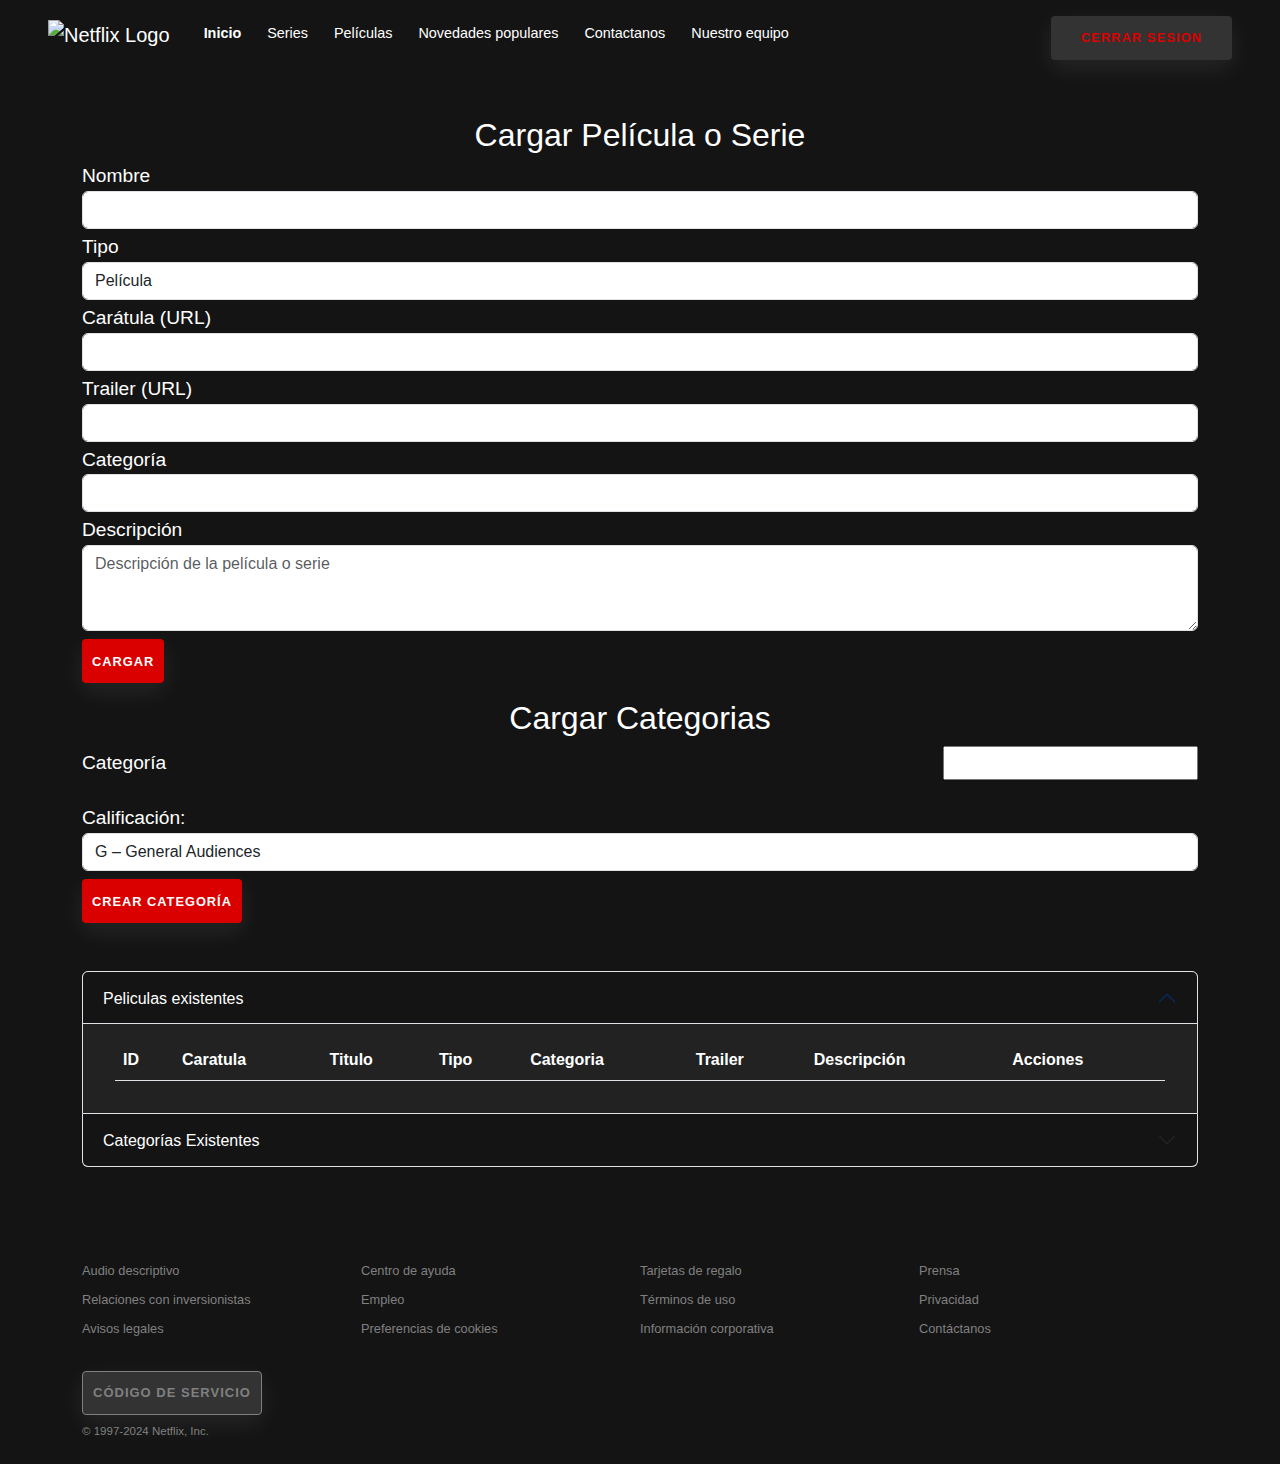
==== commit a6744fb3: "Merge branch 'correccionFinal2' into correccionFinal2S" ====
--- a/pages/admin.html
+++ b/pages/admin.html
@@ -20,14 +20,12 @@
       href="https://seeklogo.com/images/N/netflix-n-logo-0F1ED3EBEB-seeklogo.com.png"
       type="image/x-icon"
     />
-   
     <link
       href="https://cdn.jsdelivr.net/npm/bootstrap@5.3.3/dist/css/bootstrap.min.css"
       rel="stylesheet"
       integrity="sha384-QWTKZyjpPEjISv5WaRU9OFeRpok6YctnYmDr5pNlyT2bRjXh0JMhjY6hW+ALEwIH"
       crossorigin="anonymous"
     />
-    
     <script
       defer
       src="https://cdn.jsdelivr.net/npm/bootstrap@5.3.3/dist/js/bootstrap.bundle.min.js"
@@ -71,13 +69,15 @@
                 <a class="nav-link active" href="../index.html">Inicio</a>
               </li>
               <li class="nav-item">
-                <a class="nav-link" href="./error404.html">Series</a>
-              </li>
-              <li class="nav-item">
-                <a class="nav-link" href="./error404.html">Películas</a>
-              </li>
-              <li class="nav-item">
-                <a class="nav-link" href="./error404.html">Novedades populares</a>
+                <a class="nav-link" href="./series.html">Series</a>
+              </li>
+              <li class="nav-item">
+                <a class="nav-link" href="./peliculas.html">Películas</a>
+              </li>
+              <li class="nav-item">
+                <a class="nav-link" href="./error404.html"
+                  >Novedades populares</a
+                >
               </li>
               <li class="nav-item">
                 <a class="nav-link" href="./contactanos.html">Contactanos</a>
@@ -96,7 +96,9 @@
               >
                 <i class="fas fa-search"></i>
               </button>
-              <a class="nav-link" href="./error404.html"><i class="fas fa-bell"></i></a>
+              <a class="nav-link" href="./error404.html"
+                ><i class="fas fa-bell"></i
+              ></a>
               <a
                 class="ms-2"
                 id="btnLogin"
@@ -107,7 +109,12 @@
               >
                 <i class="fas fa-user-circle"></i>
               </a>
-              <a id="btnCerrar" class="btn bred btn-block mt-2 d-none ms-2" href="#">Cerrar sesion</a>
+              <a
+                id="btnCerrar"
+                class="btn bred btn-block mt-2 d-none ms-2"
+                href="#"
+                >Cerrar sesion</a
+              >
             </div>
           </div>
         </nav>
@@ -228,7 +235,7 @@
           >
             <label for="categoria">Categoría</label
             ><input type="text" id="nombreCat" name="nombre" />
-          
+          </form>
         </div>
         <div>
           <div class="mt-4">
@@ -249,11 +256,10 @@
             >
               Crear Categoría
             </button>
-          </form>
-          </div>
-        </div>
-      </form>
-      <div class="accordion container tabla-pelis mt-5" id="accordion">
+          </div>
+        </div>
+      </div>
+      <div class="accordion mt-5 container tabla-pelis" id="accordion">
         <div class="accordion-item">
           <h2 class="accordion-header">
             <button
@@ -353,7 +359,9 @@
             <div class="col-sm-6 col-md-3">
               <ul class="text-start">
                 <li><a href="./error404.html">Audio descriptivo</a></li>
-                <li><a href="./error404.html">Relaciones con inversionistas</a></li>
+                <li>
+                  <a href="./error404.html">Relaciones con inversionistas</a>
+                </li>
                 <li><a href="./error404.html">Avisos legales</a></li>
               </ul>
             </div>
